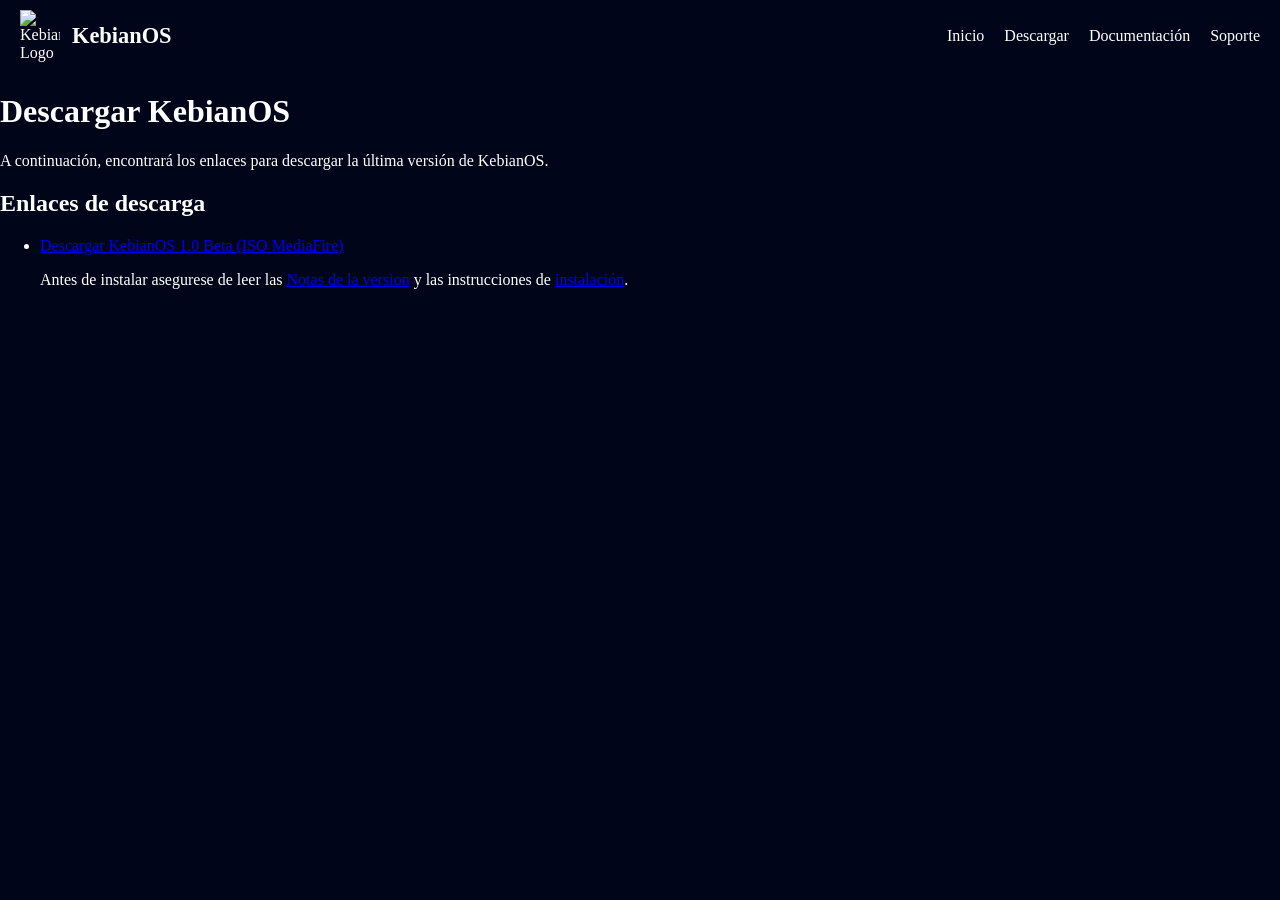
==== descargar.html @ 8699f2c6 "Update files" ====
<!DOCTYPE html>
<html lang="es">
    <head>
        <meta charset="UTF-8">
        <meta name="viewport" content="width=device-width, initial-scale=1.0">
        <title>Descargar KebianOS</title>
        <link rel="stylesheet" href="descargas-style.css">
        <link rel="icon" type="image/svg+xml" href="KebianOS_Ico.svg">
    </head>
    <body>
        <nav class="navbar">
            <div class="navbar-container">
                <div class="navbar-logo">
                    <img src="KebianOS_Ico.svg" alt="KebianOS Logo">
                    <span class="navbar-title">KebianOS</span>
                </div>
                <ul class="navbar-menu">
                    <li><a href="index.html">Inicio</a></li>
                    <li><a href="descargar.html">Descargar</a></li>
                    <li><a href="documentacion.html">Documentación</a></li>
                    <li><a href="soporte.html">Soporte</a></li>
                </ul>
            </div>
        </nav>
        <h1>Descargar KebianOS</h1>
        <p>A continuación, encontrará los enlaces para descargar la última versión de KebianOS.</p>
        <h2>Enlaces de descarga</h2>
        <ul>
            <li><a href="https://www.mediafire.com/file/jdhdm6838hwjsh0/KebianOS.iso/file">Descargar KebianOS 1.0 Beta (ISO MediaFire)</a><p>Antes de instalar asegurese de leer las <a href="documentacion.html">Notas de la version</a> y las instrucciones de <a href="instalacion.html">instalación</a>.</p></li>
        </ul>
    </body>
</html>
---- descargas-style.css ----
body {
    background-color: #010519;
    color: #ffffff;
    margin: 0; 
}

.navbar {
    background-color: #010519;
    padding: 10px 20px;
}

.navbar-container { 
    display: flex;
    align-items: center;
    justify-content: space-between; 
}

.navbar-logo {
    display: flex;
    align-items: center; 
    gap: 12px;
}

.navbar-logo img {
    width: 40px; 
    height: auto;
    margin: 0;
} 

.navbar-title {
    font-size: 1.4rem;
    font-weight: bold;
}

.navbar-menu {
    display: flex;
    list-style: none;
    gap: 20px;
    margin: 0;
    padding: 0;
}

.navbar-menu a {
    color: #ffffff;
    text-decoration: none;
}

/* Media query: estas reglas SOLO aplican si la pantalla mide 600px o menos */
@media (max-width: 600px) {
    .navbar-container {
        flex-direction: column;    /* de fila horizontal → columna vertical */
        align-items: flex-start;   /* alineado a la izquierda en vez de centrado */
    }

    .navbar-menu {
        flex-direction: column;    /* los links del menú también en columna */
        gap: 10px;                 /* menos espacio entre ellos, ya no necesitan tanto */
        margin-top: 10px;          /* separación del logo de arriba */
    }
}
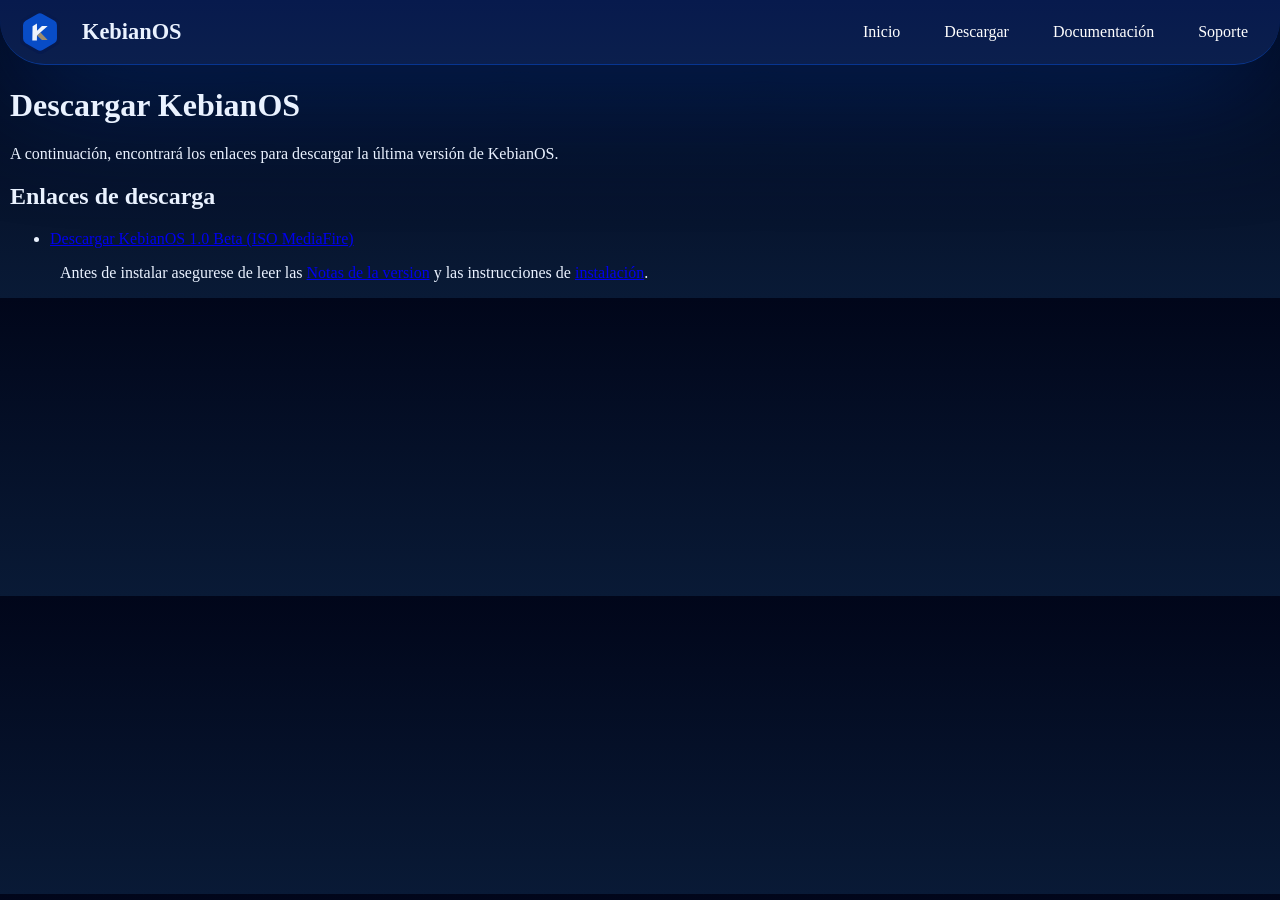
==== commit 08c64fcd: "Update files" ====
--- a/descargar.html
+++ b/descargar.html
@@ -4,7 +4,7 @@
         <meta charset="UTF-8">
         <meta name="viewport" content="width=device-width, initial-scale=1.0">
         <title>Descargar KebianOS</title>
-        <link rel="stylesheet" href="descargas-style.css">
+        <link rel="stylesheet" href="style.css">
         <link rel="icon" type="image/svg+xml" href="KebianOS_Ico.svg">
     </head>
     <body>
--- a/style.css
+++ b/style.css
@@ -0,0 +1,114 @@
+
+
+body {
+    background: linear-gradient(180deg, #01061a 0%, #091a36 100%);
+    color: #eaf2ff;
+    margin: 0;
+}
+h1 {
+    margin-left: 10px;
+    margin-right: 10px;
+}
+h2 {
+    margin-left: 10px;
+    margin-right: 10px;
+}
+p {
+    margin-left: 10px;
+    margin-right: 10px;
+}
+ul {
+    margin-left: 10px;
+    margin-right: 10px;
+}
+html {
+    overscroll-behavior-y: none;
+}
+h3 {
+    margin-left: 10px;
+    margin-right: 10px;
+}
+span {
+    margin-left: 10px;
+    margin-right: 10px;
+}
+
+.navbar {
+    background: linear-gradient(180deg, #071a4d 0%, #0b1f4d 100%);
+    padding: 10px 20px;
+    border-bottom: 1px solid rgba(8, 76, 199, 0.55);
+    box-shadow: 0 5px 15vh rgba(6, 76, 199, 0.55);
+    border-radius: 0 0 5vh 5vh;
+}
+
+.navbar-container { 
+    display: flex;
+    align-items: center;
+    justify-content: space-between; 
+}
+
+.navbar-logo {
+    display: flex;
+    align-items: center; 
+    gap: 12px;
+
+}
+.navbar-menu a {
+    color: #eaf2ff;
+    text-decoration: none;
+    padding: 8px 12px;
+    border-radius: 8px;
+    transition: transform 0.25s ease, background 0.25s ease, box-shadow 0.25s ease;
+}
+
+.navbar-menu a:hover {
+    transform: translateY(-2px);
+    background: rgba(8, 76, 199, 0.18);
+    box-shadow: 0 6px 16px rgba(8, 76, 199, 0.2);
+}
+
+.navbar-logo img {
+    width: 40px; 
+    height: auto;
+    margin: 0;  
+    transform: translateY(10px);
+    animation: logoIn 0.7s ease-out forwards; 
+} 
+
+.navbar-title {
+    font-size: 1.4rem;
+    font-weight: bold;
+}
+
+.navbar-menu {
+    display: flex;
+    list-style: none;
+    gap: 20px;
+    margin: 0;
+    padding: 0;
+}
+
+.navbar-menu a {
+    color: #ffffff;
+    text-decoration: none;
+}
+
+/* Media query: estas reglas SOLO aplican si la pantalla mide 600px o menos */
+@media (max-width: 600px) {
+    .navbar-container {
+        flex-direction: column;    /* de fila horizontal → columna vertical */
+        align-items: flex-start;   /* alineado a la izquierda en vez de centrado */
+    }
+
+    .navbar-menu {
+        flex-direction: column;    /* los links del menú también en columna */
+        gap: 10px;                 /* menos espacio entre ellos, ya no necesitan tanto */
+        margin-top: 10px;          /* separación del logo de arriba */
+    }
+}
+@keyframes logoIn {
+    to {
+        opacity: 1;
+        transform: translateY(0);
+    }
+}
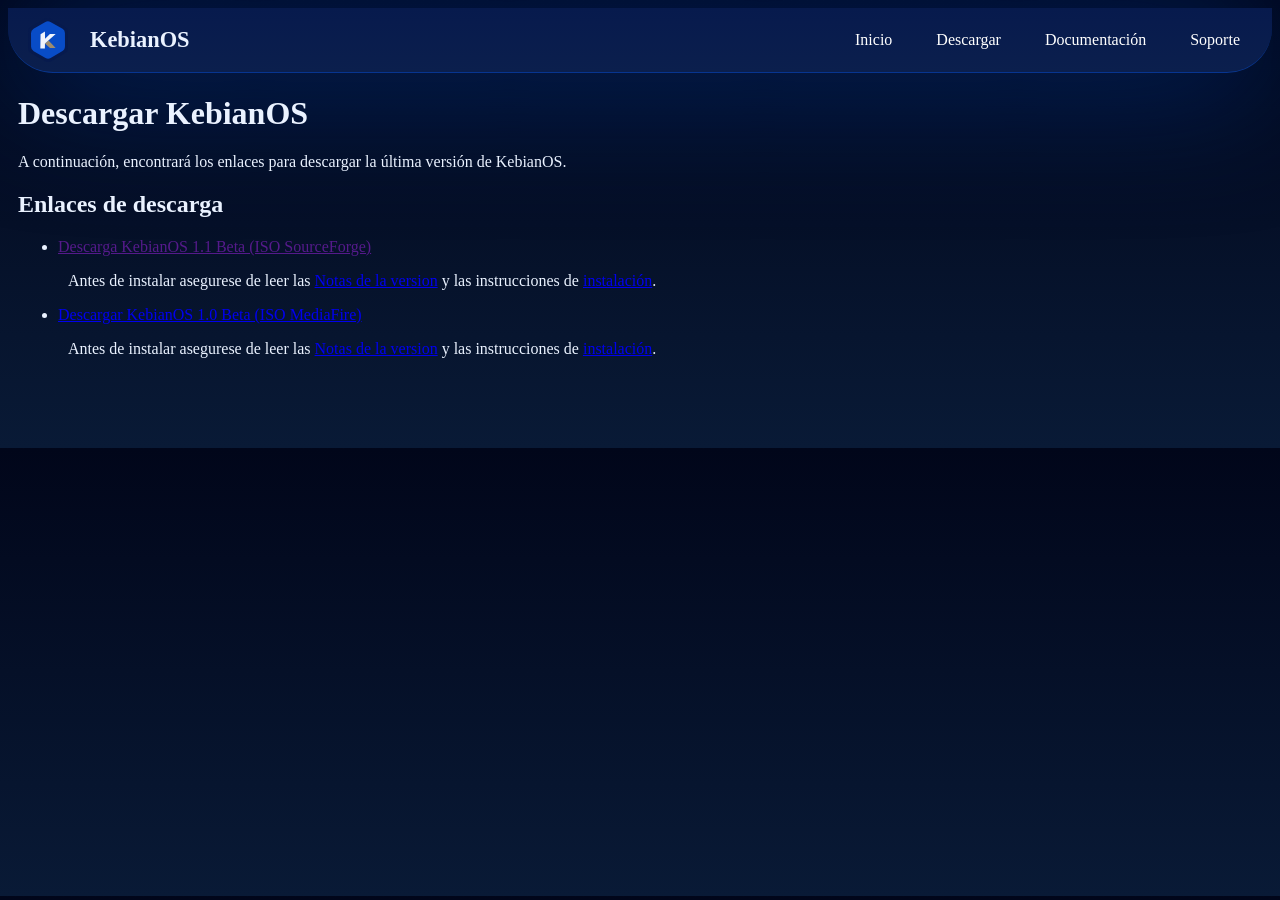
==== commit 5aa85342: "Update files" ====
--- a/descargar.html
+++ b/descargar.html
@@ -26,7 +26,8 @@
         <p>A continuación, encontrará los enlaces para descargar la última versión de KebianOS.</p>
         <h2>Enlaces de descarga</h2>
         <ul>
-            <li><a href="https://www.mediafire.com/file/jdhdm6838hwjsh0/KebianOS.iso/file">Descargar KebianOS 1.0 Beta (ISO MediaFire)</a><p>Antes de instalar asegurese de leer las <a href="documentacion.html">Notas de la version</a> y las instrucciones de <a href="instalacion.html">instalación</a>.</p></li>
+            <li><a href="">Descarga KebianOS 1.1 Beta (ISO SourceForge)</a><p><p>Antes de instalar asegurese de leer las <a href="documentacion.html#Build KebianOS_1.1_Beta">Notas de la version</a> y las instrucciones de <a href="instalacion.html">instalación</a>.</p></p></li>
+            <li><a href="https://www.mediafire.com/file/jdhdm6838hwjsh0/KebianOS.iso/file">Descargar KebianOS 1.0 Beta (ISO MediaFire)</a><p>Antes de instalar asegurese de leer las <a href="documentacion.html#Build KebianOS_1.0_Beta">Notas de la version</a> y las instrucciones de <a href="instalacion.html">instalación</a>.</p></li>
         </ul>
     </body>
 </html>
--- a/style.css
+++ b/style.css
@@ -3,7 +3,7 @@
 body {
     background: linear-gradient(180deg, #01061a 0%, #091a36 100%);
     color: #eaf2ff;
-    margin: 0;
+    margin-bottom: 10vh;
 }
 h1 {
     margin-left: 10px;
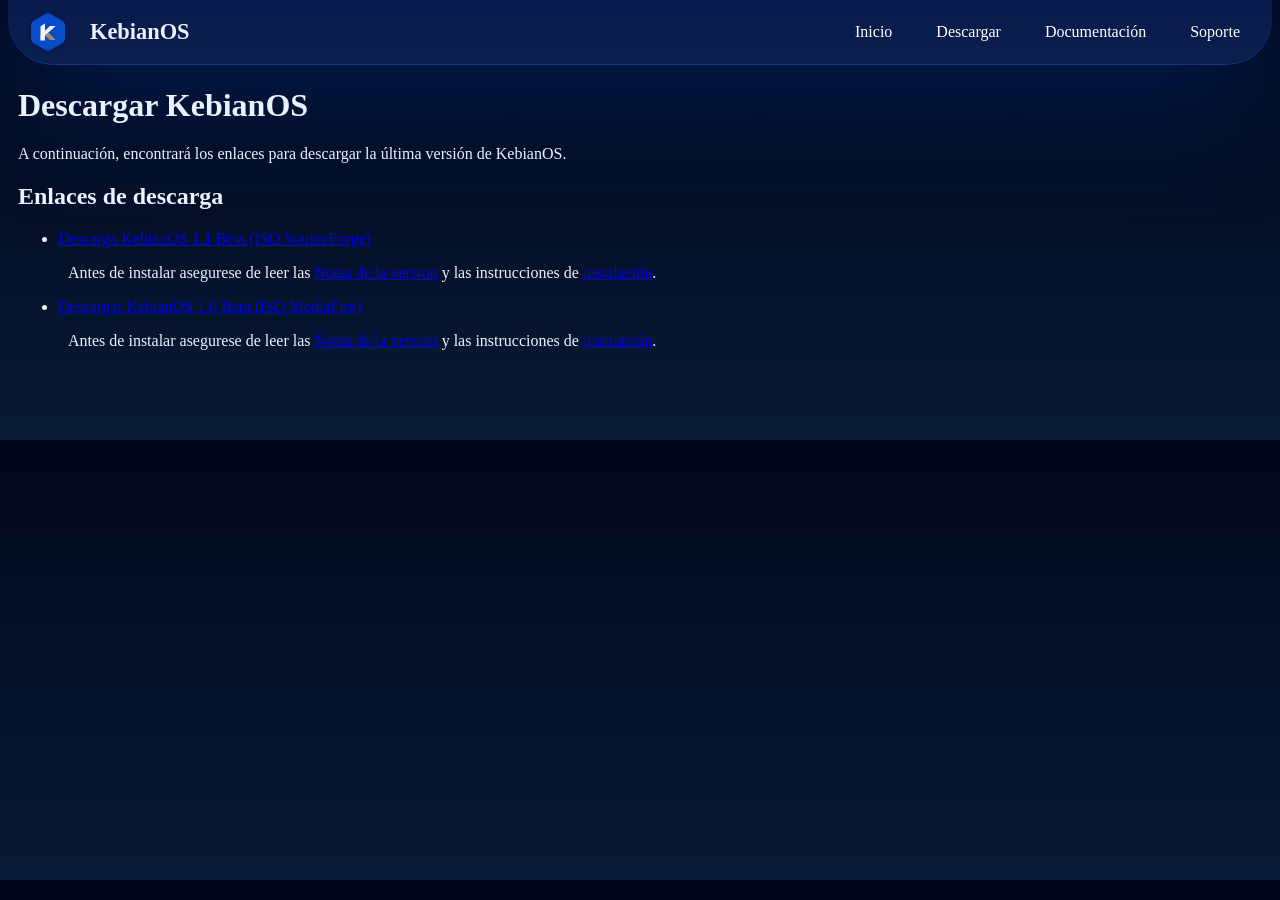
==== commit d9120c19: "Update files" ====
--- a/descargar.html
+++ b/descargar.html
@@ -26,7 +26,7 @@
         <p>A continuación, encontrará los enlaces para descargar la última versión de KebianOS.</p>
         <h2>Enlaces de descarga</h2>
         <ul>
-            <li><a href="">Descarga KebianOS 1.1 Beta (ISO SourceForge)</a><p><p>Antes de instalar asegurese de leer las <a href="documentacion.html#Build KebianOS_1.1_Beta">Notas de la version</a> y las instrucciones de <a href="instalacion.html">instalación</a>.</p></p></li>
+            <li><a href="https://sourceforge.net/projects/kebianos/files/KebianOS%201.1%20Beta.iso/download">Descarga KebianOS 1.1 Beta (ISO SourceForge)</a><p><p>Antes de instalar asegurese de leer las <a href="documentacion.html#Build KebianOS_1.1_Beta">Notas de la version</a> y las instrucciones de <a href="instalacion.html">instalación</a>.</p></p></li>
             <li><a href="https://www.mediafire.com/file/jdhdm6838hwjsh0/KebianOS.iso/file">Descargar KebianOS 1.0 Beta (ISO MediaFire)</a><p>Antes de instalar asegurese de leer las <a href="documentacion.html#Build KebianOS_1.0_Beta">Notas de la version</a> y las instrucciones de <a href="instalacion.html">instalación</a>.</p></li>
         </ul>
     </body>
--- a/style.css
+++ b/style.css
@@ -4,6 +4,7 @@
     background: linear-gradient(180deg, #01061a 0%, #091a36 100%);
     color: #eaf2ff;
     margin-bottom: 10vh;
+    margin-top: 0vh;
 }
 h1 {
     margin-left: 10px;
